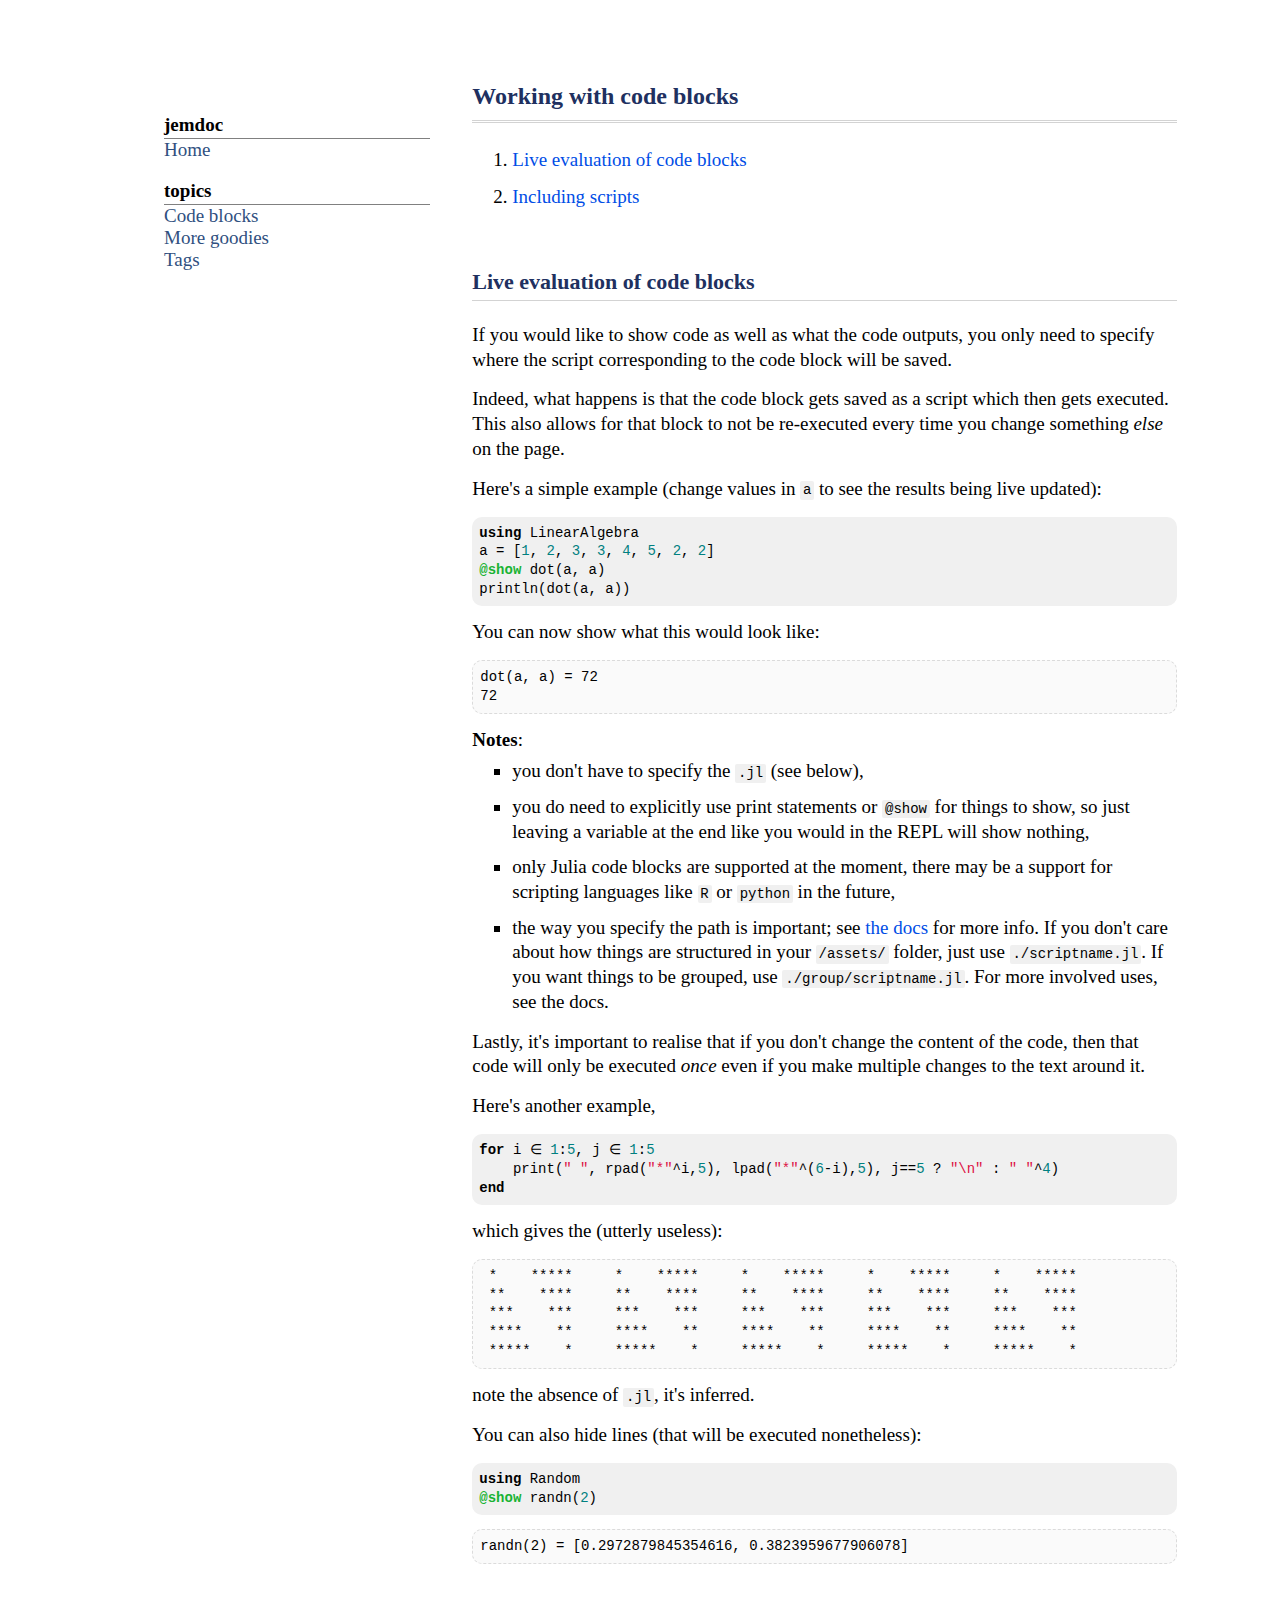
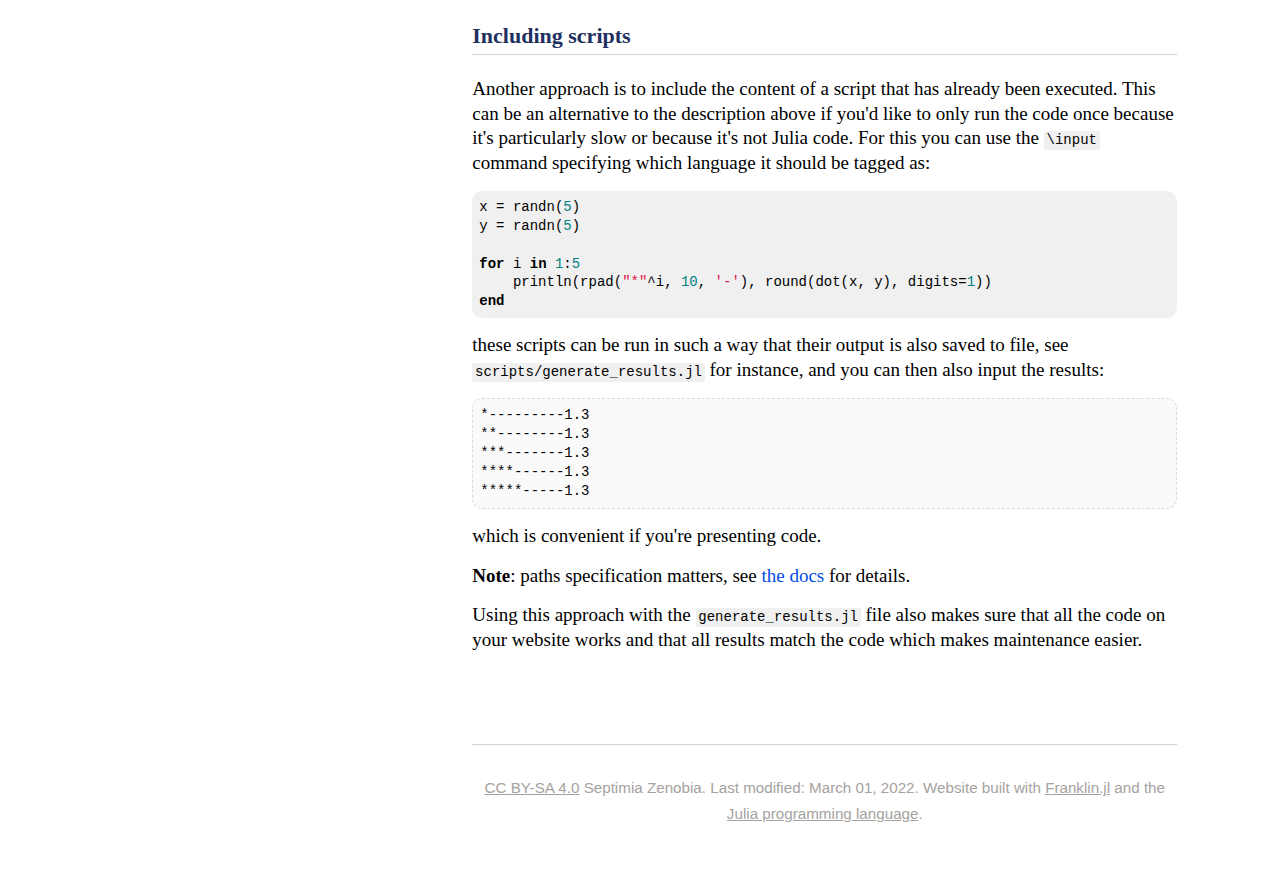
==== menu1/index.html @ 05580e42 "Deploying to gh-pages from  @ aedafe136d18da11592d79af28574426af112bfd 🚀" ====
<!doctype html> <html lang=en > <meta charset=UTF-8 > <meta name=viewport  content="width=device-width, initial-scale=1"> <link rel=stylesheet  href="/libs/highlight/github.min.css"> <link rel=stylesheet  href="/css/franklin.css"> <link rel=stylesheet  href="/css/jemdoc.css"> <link rel=icon  href="/assets/favicon.png"> <title>Code blocks</title> <main class=outside > <div class=box > <aside class=layout-menu > <div class=menu-category >jemdoc</div> <div class="menu-item "><a href="/">Home</a></div> <div class=menu-category >topics</div> <div class="menu-item current"><a href="/menu1/">Code blocks</a></div> <div class="menu-item "><a href="/menu2/">More goodies</a></div> <div class="menu-item "><a href="/menu3/">Tags</a></div> </aside> <div class=layout-content > <div class=franklin-content > <h1 id=working_with_code_blocks ><a href="#working_with_code_blocks" class=header-anchor >Working with code blocks</a></h1> <div class=franklin-toc ><ol><li><a href="#live_evaluation_of_code_blocks">Live evaluation of code blocks</a><li><a href="#including_scripts">Including scripts</a></ol></div> <h2 id=live_evaluation_of_code_blocks ><a href="#live_evaluation_of_code_blocks" class=header-anchor >Live evaluation of code blocks</a></h2> <p>If you would like to show code as well as what the code outputs, you only need to specify where the script corresponding to the code block will be saved.</p> <p>Indeed, what happens is that the code block gets saved as a script which then gets executed. This also allows for that block to not be re-executed every time you change something <em>else</em> on the page.</p> <p>Here&#39;s a simple example &#40;change values in <code>a</code> to see the results being live updated&#41;:</p> <pre><code class=language-julia >using LinearAlgebra
a &#61; &#91;1, 2, 3, 3, 4, 5, 2, 2&#93;
@show dot&#40;a, a&#41;
println&#40;dot&#40;a, a&#41;&#41;</code></pre> <p>You can now show what this would look like:</p> <pre><code class="plaintext code-output">dot(a, a) = 72
72
</code></pre> <p><strong>Notes</strong>:</p> <ul> <li><p>you don&#39;t have to specify the <code>.jl</code> &#40;see below&#41;,</p> <li><p>you do need to explicitly use print statements or <code>@show</code> for things to show, so just leaving a variable at the end like you would in the REPL will show nothing,</p> <li><p>only Julia code blocks are supported at the moment, there may be a support for scripting languages like <code>R</code> or <code>python</code> in the future,</p> <li><p>the way you specify the path is important; see <a href="https://tlienart.github.io/franklindocs/code/index.html#more_on_paths">the docs</a> for more info. If you don&#39;t care about how things are structured in your <code>/assets/</code> folder, just use <code>./scriptname.jl</code>. If you want things to be grouped, use <code>./group/scriptname.jl</code>. For more involved uses, see the docs.</p> </ul> <p>Lastly, it&#39;s important to realise that if you don&#39;t change the content of the code, then that code will only be executed <em>once</em> even if you make multiple changes to the text around it.</p> <p>Here&#39;s another example,</p> <pre><code class=language-julia >for i ∈ 1:5, j ∈ 1:5
    print&#40;&quot; &quot;, rpad&#40;&quot;*&quot;^i,5&#41;, lpad&#40;&quot;*&quot;^&#40;6-i&#41;,5&#41;, j&#61;&#61;5 ? &quot;\n&quot; : &quot; &quot;^4&#41;
end</code></pre> <p>which gives the &#40;utterly useless&#41;:</p> <pre><code class="plaintext code-output"> *    *****     *    *****     *    *****     *    *****     *    *****
 **    ****     **    ****     **    ****     **    ****     **    ****
 ***    ***     ***    ***     ***    ***     ***    ***     ***    ***
 ****    **     ****    **     ****    **     ****    **     ****    **
 *****    *     *****    *     *****    *     *****    *     *****    *
</code></pre> <p>note the absence of <code>.jl</code>, it&#39;s inferred.</p> <p>You can also hide lines &#40;that will be executed nonetheless&#41;:</p> <pre><code class=language-julia >using Random
@show randn&#40;2&#41;</code></pre> <pre><code class="plaintext code-output">randn(2) = [0.2972879845354616, 0.3823959677906078]
</code></pre> <h2 id=including_scripts ><a href="#including_scripts" class=header-anchor >Including scripts</a></h2> <p>Another approach is to include the content of a script that has already been executed. This can be an alternative to the description above if you&#39;d like to only run the code once because it&#39;s particularly slow or because it&#39;s not Julia code. For this you can use the <code>\input</code> command specifying which language it should be tagged as:</p> <p><pre><code class=language-julia >x &#61; randn&#40;5&#41;
y &#61; randn&#40;5&#41;

for i in 1:5
    println&#40;rpad&#40;&quot;*&quot;^i, 10, &#39;-&#39;&#41;, round&#40;dot&#40;x, y&#41;, digits&#61;1&#41;&#41;
end</code></pre> </p> <p>these scripts can be run in such a way that their output is also saved to file, see <code>scripts/generate_results.jl</code> for instance, and you can then also input the results:</p> <p><pre><code class="plaintext code-output">*---------1.3
**--------1.3
***-------1.3
****------1.3
*****-----1.3
</code></pre> </p> <p>which is convenient if you&#39;re presenting code.</p> <p><strong>Note</strong>: paths specification matters, see <a href="https://tlienart.github.io/franklindocs/code/index.html#more_on_paths">the docs</a> for details.</p> <p>Using this approach with the <code>generate_results.jl</code> file also makes sure that all the code on your website works and that all results match the code which makes maintenance easier.</p> <div class=page-foot > <a href="http://creativecommons.org/licenses/by-sa/4.0/">CC BY-SA 4.0</a> Septimia Zenobia. Last modified: March 01, 2022. Website built with <a href="https://github.com/tlienart/Franklin.jl">Franklin.jl</a> and the <a href="https://julialang.org">Julia programming language</a>. </div> </div> </div> <script src="/libs/highlight/highlight.pack.js"></script> <script>hljs.initHighlightingOnLoad();hljs.configure({tabReplace: ' '});</script> </div> </main>
---- libs/highlight/github.min.css ----
.hljs { display: block; font-size: 14px; line-height: 1.45em; overflow-x: auto; padding: 0.5em; color: var(--text-color); background: var(--block-background); }

.hljs-comment,
.hljs-quote { color: #998; font-style: italic; }

.hljs-keyword,
.hljs-selector-tag,
.hljs-subst { color: var(--text-color); font-weight: 700; }

.hljs-literal,
.hljs-number,
.hljs-tag .hljs-attr,
.hljs-template-variable,
.hljs-variable { color: teal; }

.hljs-doctag,
.hljs-string { color: #d14; }

.hljs-section,
.hljs-selector-id,
.hljs-title { color: #900; font-weight: 700; }
.hljs-subst { font-weight: 400; }

.hljs-class .hljs-title,
.hljs-type { color: #458; font-weight: 700; }

.hljs-attribute,
.hljs-name,
.hljs-tag { color: navy; font-weight: 400; }

.hljs-link,
.hljs-regexp { color: #009926; }

.hljs-bullet,
.hljs-symbol { color: #990073; }

.hljs-built_in,
.hljs-builtin-name { color: #0086b3; }
.hljs-meta { color: var(--text-color); font-weight: 700; }
.hljs-deletion { background: #fdd; }
.hljs-addition { background: #dfd; }
.hljs-emphasis { font-style: italic; }
.hljs-strong { font-weight: 700; }
---- css/franklin.css ----
@charset "utf-8"; :root{--block-background:hsl(0,0%,94%);--output-background:hsl(0,0%,98%);--small:14px;--normal:19px;--text-color:hsv(0,0%,20%)}html{font-family:Helvetica,Arial,sans-serif;font-size:var(--normal);color:var(--text-color)}.franklin-content .row{display:block}.franklin-content .left{float:left;margin-right:15px}.franklin-content .right{float:right}.franklin-content .container img{width:auto;padding-left:0;border-radius:10px}.franklin-content .footnote{position:relative;top:-0.5em;font-size:70%}.franklin-content .page-foot a{text-decoration:none;color:#a6a2a0;text-decoration:underline}.page-foot{font-size:80%;font-family:Arial,serif;color:#a6a2a0;text-align:center;margin-top:6em;border-top:1px solid lightgrey;padding-top:2em;margin-bottom:4em}.franklin-toc li{margin:.6rem 0}.franklin-content{position:relative;padding-left:12.5%;padding-right:12.5%;line-height:1.35em}@media (min-width:940px){.franklin-content{width:705px;margin-left:auto;margin-right:auto}}@media (max-width:480px){.franklin-content{padding-left:6%;padding-right:6%}}.franklin-content h1{font-size:24px}.franklin-content h2{font-size:22px}.franklin-content h3{font-size:20px}.franklin-content h1,h2,h3,h4,h5,h6{text-align:left}.franklin-content h1{padding-bottom:.5em;border-bottom:3px double lightgrey;margin-top:1.5em;margin-bottom:1em}.franklin-content h2{padding-bottom:.3em;border-bottom:1px solid lightgrey;margin-top:2em;margin-bottom:1em}.franklin-content h1 a{color:inherit}.franklin-content h1 a:hover{text-decoration:none}.franklin-content h2 a{color:inherit}.franklin-content h2 a:hover{text-decoration:none}.franklin-content h3 a{color:inherit}.franklin-content h3 a:hover{text-decoration:none}.franklin-content h4 a{color:inherit}.franklin-content h4 a:hover{text-decoration:none}.franklin-content h5 a{color:inherit}.franklin-content h5 a:hover{text-decoration:none}.franklin-content h6 a{color:inherit}.franklin-content h6 a:hover{text-decoration:none}.franklin-content table{margin-left:auto;margin-right:auto;border-collapse:collapse;text-align:center}.franklin-toc ol ol{list-style-type:lower-alpha}.franklin-content th,td{font-size:var(--small);padding:10px;border:1px solid black}.franklin-content blockquote{background:var(--block-background);border-left:7px solid #a8a8a8;margin:1.5em 10px;padding:.5em 10px;font-style:italic}.franklin-content blockquote p{display:inline}.franklin-content li p{margin:10px 0}.franklin-content a{color:#004de6;text-decoration:none}.franklin-content a:hover{text-decoration:underline}.franklin-content .eqref a{color:green}.franklin-content .bibref a{color:green}.franklin-content sup{font-size:70%;vertical-align:super;line-height:0}.franklin-content table.fndef{margin:0;margin-bottom:10px}.franklin-content .fndef tr,td{padding:0;border:0;text-align:left}.franklin-content .fndef tr{border-left:2px solid lightgray}.franklin-content .fndef td.fndef-backref{vertical-align:top;font-size:70%;padding-left:5px}.franklin-content .fndef td.fndef-content{font-size:80%;padding-left:10px;width:100%}.franklin-content img{width:70%;text-align:center;padding-left:10%}.franklin-content .img-small img{width:50%;text-align:center;padding-left:20%}body{counter-reset:eqnum}.katex{font-size:1em !important}.katex-display .katex{display:inline-block;white-space:normal}.katex-display::after{counter-increment:eqnum;content:"(" counter(eqnum) ")";position:relative;float:right;padding-right:5px}.nonumber .katex-display::after{counter-increment:nothing;content:""}code{background-color:var(--block-background);padding:.1em .2em;border-radius:2px;font-size:var(--small)}.hljs{font-size:var(--small);line-height:1.35em;border-radius:10px}.hljs-meta,.hljs-metas,.hljs-metap{font-weight:bold}.hljs-meta{color:#19b333}.hljs-metas{color:red}.hljs-metap{color:#3383e7}.code-output{background:var(--output-background);border:1px dashed #dbdbdb}.franklin-content .colbox-blue{background-color:#eef3f5;padding-top:5px;padding-right:10px;padding-left:10px;padding-bottom:5px;margin-left:5px;margin-top:5px;margin-bottom:5px;border-radius:0 10px 10px 0;border-left:5px solid #4c9cf1}
---- css/jemdoc.css ----
@charset "utf-8"; @media (max-width:750px){.box{display:block}.layout-menu{margin:0;margin-top:2rem;padding-left:2em;padding-right:2em}.franklin-content h1{margin-top:0}}@media (min-width:750px){.box{display:flex;justify-content:center;margin:auto}.layout-menu{margin-top:5rem;margin-left:1rem}}body{background:white;font-family:Georgia,serif;padding-bottom:8px;margin:0}.layout-menu{flex:0 0 14rem}#layout-menu{background:#f6f6f6;border:1px solid #ddd;padding-top:.5em;padding-left:15px;padding-right:25px;font-size:1em;width:auto;white-space:nowrap;text-align:left;vertical-align:top}#layout-menu td{background:#f4f4f4;vertical-align:top}#layout-content{padding-top:0;padding-left:1em;padding-right:1em;border:0;background:white;text-align:left;vertical-align:top}#layout-menu a{line-height:1.5em;margin-left:.5em}tt{background:#ffd}pre,tt{font-size:14px;font-family:monaco,monospace}a,a>tt{color:#224b8d;text-decoration:none}a:hover{border-bottom:1px gray dotted}#layout-menu a.current:link,#layout-menu a.current:visited{color:#022b6d;border-bottom:1px gray solid}#layout-menu a:link,#layout-menu a:visited,#layout-menu a:hover{color:#527bbd;text-decoration:none}#layout-menu a:hover{text-decoration:none}#layout-menu .current>a{border-bottom:1px gray solid}div.menu-category{border-bottom:1px solid gray;margin-top:.8em;padding-top:.2em;padding-bottom:.1em;font-weight:bold}div.menu-item{padding-left:16px;text-indent:-16px}div#toptitle{padding-bottom:.2em;margin-bottom:1.5em;border-bottom:3px double gray}div#toptitle + h2,div#toptitle + h3{margin-top:-0.7em}div#subtitle{margin-top:0;margin-bottom:0;padding-top:0;padding-bottom:.1em}em{font-style:italic}strong{font-weight:bold}h1,h2,h3{color:#527bbd;margin-top:.7em;margin-bottom:.3em;padding-bottom:.2em;line-height:1;padding-top:.5em;border-bottom:1px solid #aaa}h1{font-size:165%;padding-top:2em}h2{padding-top:.8em;font-size:125%}h2 + h3{padding-top:.2em}h3{font-size:110%;border-bottom:none}p{margin-top:0;margin-bottom:.8em;padding:0;line-height:1.3}div#footer{font-size:small;border-top:1px solid #c0c0c0;padding-top:.1em;margin-top:4em;color:#c0c0c0}div#footer a{color:#80a0b0}div#footer-text{float:left;padding-bottom:8px}ul,ol,dl{margin-top:.2em;padding-top:0;margin-bottom:.8em}dt{margin-top:.5em;margin-bottom:0}dl{margin-left:20px}dd{color:#222}dd>*:first-child{margin-top:0}ul{list-style-position:outside;list-style-type:square}p + ul,p + ol{margin-top:-0.5em}li ul,li ol{margin-top:-0.3em}ol{list-style-position:outside;list-style-type:decimal}li p,dd p{margin-bottom:.3em}ol ol{list-style-type:lower-alpha}ol ol ol{list-style-type:lower-roman}p + div.codeblock{margin-top:-0.6em}div.codeblock,div.infoblock{margin-right:0;margin-top:1.2em;margin-bottom:1.3em}div.blocktitle{font-weight:bold;color:#cd7b62;margin-top:1.2em;margin-bottom:.1em}div.blockcontent{border:1px solid silver;padding:.3em .5em}div.infoblock>div.blockcontent{background:#ffe}div.blockcontent p + ul,div.blockcontent p + ol{margin-top:.4em}div.infoblock p{margin-bottom:0}div.infoblock li p,div.infoblock dd p{margin-bottom:.5em}div.infoblock p + p{margin-top:.8em}div.codeblock>div.blockcontent{background:#f6f6f6}span.pycommand{color:#000070}span.statement{color:#080}span.builtin{color:#008}span.special{color:#900}span.operator{color:#800}span.error{color:#a00}span.comment,span.comment>*,span.string,span.string>*{color:#606060}@media print{#layout-menu{display:none}}#fwtitle{margin:2px}#fwtitle #toptitle{padding-left:.5em;margin-bottom:.5em}#layout-content h1:first-child,#layout-content h2:first-child,#layout-content h3:first-child{margin-top:-0.7em}div#toptitle h1,#layout-content div#toptitle h1{margin-bottom:0;padding-bottom:.1em;padding-top:0;margin-top:.5em;border-bottom:none}img.eq{padding:0;padding-left:.1em;padding-right:.1em;margin:0}img.eqwl{padding-left:2em;padding-top:.6em;padding-bottom:.2em;margin:0}table{margin-left:auto;margin-right:auto;font-size:14px;border:2px solid black;border-collapse:collapse}th,td,tr{padding:10px;padding-left:.5em;padding-right:.5em;text-align:center;border:1px solid gray}table + table{margin-top:1em}tr.heading{font-weight:bold;border-bottom:2px solid black}img{border:none}table.imgtable,table.imgtable td{border:0;text-align:left}a,a>tt{color:#305080}a:hover{border-bottom:1px #305080 dotted}div#toptitle{margin-bottom:1.3em;border-bottom:1px solid #c0c0c0}h1,h2,h3,#layout-menu a.current:link,#layout-menu a.current:visited{color:#203060}h1,h2,h3{border-bottom:1px solid #c0c0c0}div#footer-text{padding-bottom:0}div.blocktitle{color:#203070}div.blockcontent{border:1px solid #c0c0c0}div#footer-text{padding-bottom:8px}.franklin-content{padding-left:6%}table{margin-bottom:1em}
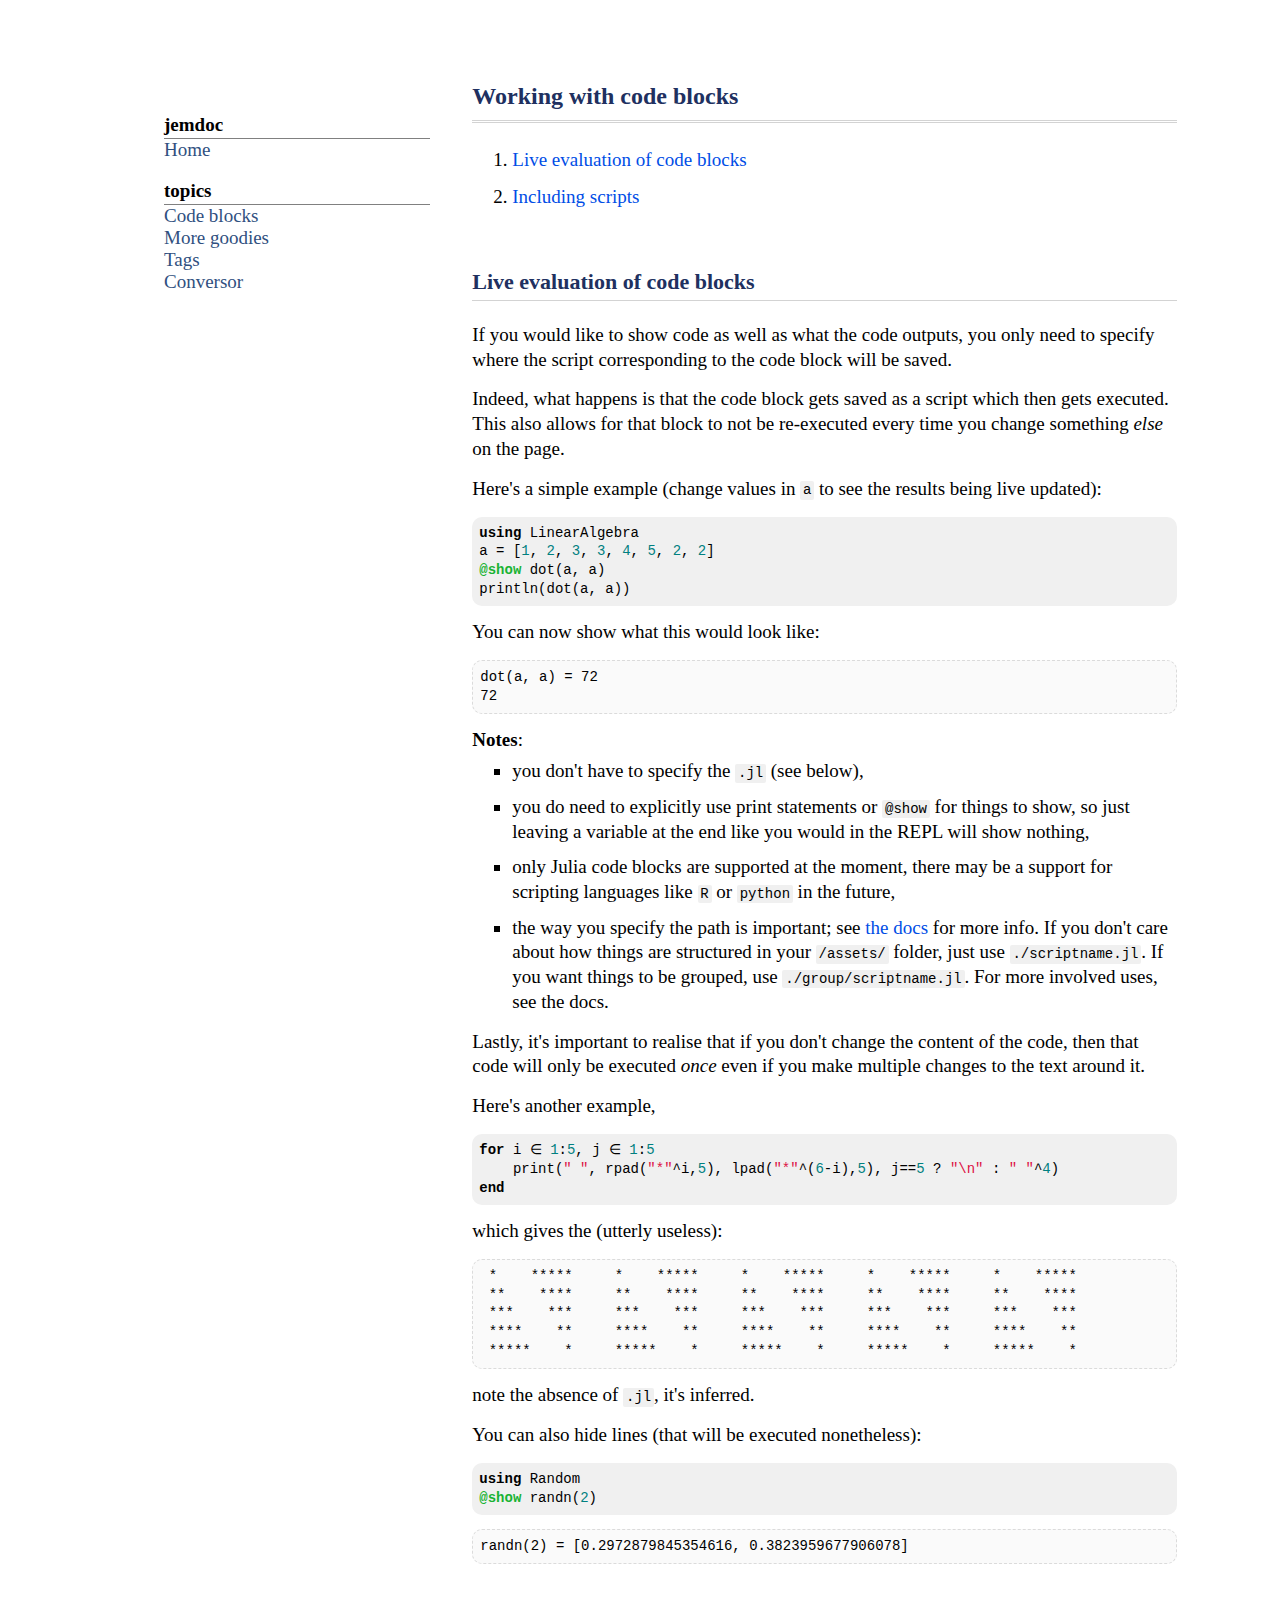
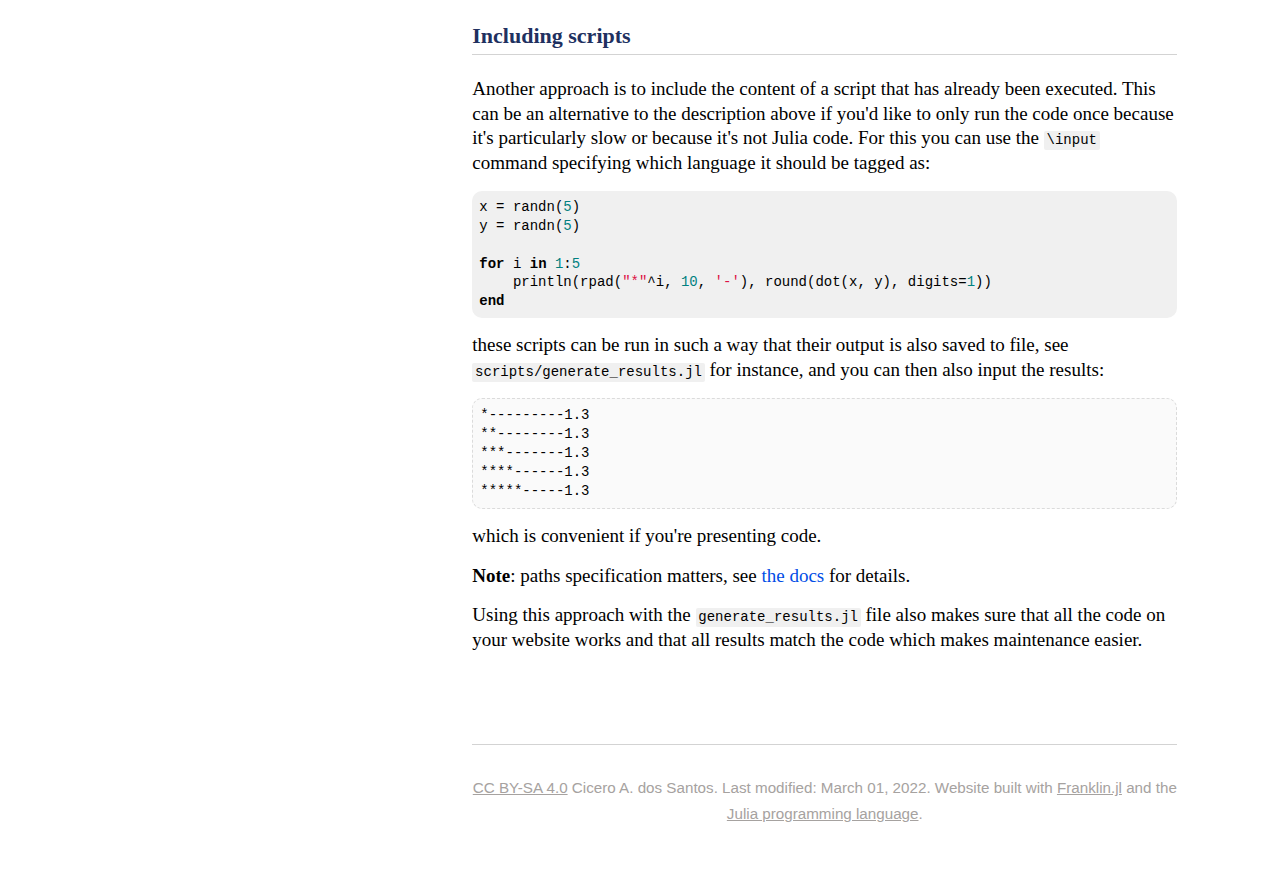
==== commit a58fbdf8: "Deploying to gh-pages from  @ 3619823529d432af09363913dc132cc8d5a5a16c 🚀" ====
--- a/menu1/index.html
+++ b/menu1/index.html
@@ -1,4 +1,4 @@
-<!doctype html> <html lang=en > <meta charset=UTF-8 > <meta name=viewport  content="width=device-width, initial-scale=1"> <link rel=stylesheet  href="/libs/highlight/github.min.css"> <link rel=stylesheet  href="/css/franklin.css"> <link rel=stylesheet  href="/css/jemdoc.css"> <link rel=icon  href="/assets/favicon.png"> <title>Code blocks</title> <main class=outside > <div class=box > <aside class=layout-menu > <div class=menu-category >jemdoc</div> <div class="menu-item "><a href="/">Home</a></div> <div class=menu-category >topics</div> <div class="menu-item current"><a href="/menu1/">Code blocks</a></div> <div class="menu-item "><a href="/menu2/">More goodies</a></div> <div class="menu-item "><a href="/menu3/">Tags</a></div> </aside> <div class=layout-content > <div class=franklin-content > <h1 id=working_with_code_blocks ><a href="#working_with_code_blocks" class=header-anchor >Working with code blocks</a></h1> <div class=franklin-toc ><ol><li><a href="#live_evaluation_of_code_blocks">Live evaluation of code blocks</a><li><a href="#including_scripts">Including scripts</a></ol></div> <h2 id=live_evaluation_of_code_blocks ><a href="#live_evaluation_of_code_blocks" class=header-anchor >Live evaluation of code blocks</a></h2> <p>If you would like to show code as well as what the code outputs, you only need to specify where the script corresponding to the code block will be saved.</p> <p>Indeed, what happens is that the code block gets saved as a script which then gets executed. This also allows for that block to not be re-executed every time you change something <em>else</em> on the page.</p> <p>Here&#39;s a simple example &#40;change values in <code>a</code> to see the results being live updated&#41;:</p> <pre><code class=language-julia >using LinearAlgebra
+<!doctype html> <html lang=en > <meta charset=UTF-8 > <meta name=viewport  content="width=device-width, initial-scale=1"> <link rel=stylesheet  href="/libs/highlight/github.min.css"> <link rel=stylesheet  href="/css/franklin.css"> <link rel=stylesheet  href="/css/jemdoc.css"> <link rel=icon  href="/assets/favicon.png"> <title>Code blocks</title> <main class=outside > <div class=box > <aside class=layout-menu > <div class=menu-category >jemdoc</div> <div class="menu-item "><a href="/">Home</a></div> <div class=menu-category >topics</div> <div class="menu-item current"><a href="/menu1/">Code blocks</a></div> <div class="menu-item "><a href="/menu2/">More goodies</a></div> <div class="menu-item "><a href="/menu3/">Tags</a></div> <div class="menu-item "><a href="/notebook/">Conversor</a></div> </aside> <div class=layout-content > <div class=franklin-content > <h1 id=working_with_code_blocks ><a href="#working_with_code_blocks" class=header-anchor >Working with code blocks</a></h1> <div class=franklin-toc ><ol><li><a href="#live_evaluation_of_code_blocks">Live evaluation of code blocks</a><li><a href="#including_scripts">Including scripts</a></ol></div> <h2 id=live_evaluation_of_code_blocks ><a href="#live_evaluation_of_code_blocks" class=header-anchor >Live evaluation of code blocks</a></h2> <p>If you would like to show code as well as what the code outputs, you only need to specify where the script corresponding to the code block will be saved.</p> <p>Indeed, what happens is that the code block gets saved as a script which then gets executed. This also allows for that block to not be re-executed every time you change something <em>else</em> on the page.</p> <p>Here&#39;s a simple example &#40;change values in <code>a</code> to see the results being live updated&#41;:</p> <pre><code class=language-julia >using LinearAlgebra
 a &#61; &#91;1, 2, 3, 3, 4, 5, 2, 2&#93;
 @show dot&#40;a, a&#41;
 println&#40;dot&#40;a, a&#41;&#41;</code></pre> <p>You can now show what this would look like:</p> <pre><code class="plaintext code-output">dot(a, a) = 72
@@ -22,4 +22,4 @@
 ***-------1.3
 ****------1.3
 *****-----1.3
-</code></pre> </p> <p>which is convenient if you&#39;re presenting code.</p> <p><strong>Note</strong>: paths specification matters, see <a href="https://tlienart.github.io/franklindocs/code/index.html#more_on_paths">the docs</a> for details.</p> <p>Using this approach with the <code>generate_results.jl</code> file also makes sure that all the code on your website works and that all results match the code which makes maintenance easier.</p> <div class=page-foot > <a href="http://creativecommons.org/licenses/by-sa/4.0/">CC BY-SA 4.0</a> Septimia Zenobia. Last modified: March 01, 2022. Website built with <a href="https://github.com/tlienart/Franklin.jl">Franklin.jl</a> and the <a href="https://julialang.org">Julia programming language</a>. </div> </div> </div> <script src="/libs/highlight/highlight.pack.js"></script> <script>hljs.initHighlightingOnLoad();hljs.configure({tabReplace: ' '});</script> </div> </main>+</code></pre> </p> <p>which is convenient if you&#39;re presenting code.</p> <p><strong>Note</strong>: paths specification matters, see <a href="https://tlienart.github.io/franklindocs/code/index.html#more_on_paths">the docs</a> for details.</p> <p>Using this approach with the <code>generate_results.jl</code> file also makes sure that all the code on your website works and that all results match the code which makes maintenance easier.</p> <div class=page-foot > <a href="http://creativecommons.org/licenses/by-sa/4.0/">CC BY-SA 4.0</a> Cicero A. dos Santos. Last modified: March 01, 2022. Website built with <a href="https://github.com/tlienart/Franklin.jl">Franklin.jl</a> and the <a href="https://julialang.org">Julia programming language</a>. </div> </div> </div> <script src="/libs/highlight/highlight.pack.js"></script> <script>hljs.initHighlightingOnLoad();hljs.configure({tabReplace: ' '});</script> </div> </main>--- a/css/franklin.css
+++ b/css/franklin.css
@@ -1 +1 @@
-@charset "utf-8"; :root{--block-background:hsl(0,0%,94%);--output-background:hsl(0,0%,98%);--small:14px;--normal:19px;--text-color:hsv(0,0%,20%)}html{font-family:Helvetica,Arial,sans-serif;font-size:var(--normal);color:var(--text-color)}.franklin-content .row{display:block}.franklin-content .left{float:left;margin-right:15px}.franklin-content .right{float:right}.franklin-content .container img{width:auto;padding-left:0;border-radius:10px}.franklin-content .footnote{position:relative;top:-0.5em;font-size:70%}.franklin-content .page-foot a{text-decoration:none;color:#a6a2a0;text-decoration:underline}.page-foot{font-size:80%;font-family:Arial,serif;color:#a6a2a0;text-align:center;margin-top:6em;border-top:1px solid lightgrey;padding-top:2em;margin-bottom:4em}.franklin-toc li{margin:.6rem 0}.franklin-content{position:relative;padding-left:12.5%;padding-right:12.5%;line-height:1.35em}@media (min-width:940px){.franklin-content{width:705px;margin-left:auto;margin-right:auto}}@media (max-width:480px){.franklin-content{padding-left:6%;padding-right:6%}}.franklin-content h1{font-size:24px}.franklin-content h2{font-size:22px}.franklin-content h3{font-size:20px}.franklin-content h1,h2,h3,h4,h5,h6{text-align:left}.franklin-content h1{padding-bottom:.5em;border-bottom:3px double lightgrey;margin-top:1.5em;margin-bottom:1em}.franklin-content h2{padding-bottom:.3em;border-bottom:1px solid lightgrey;margin-top:2em;margin-bottom:1em}.franklin-content h1 a{color:inherit}.franklin-content h1 a:hover{text-decoration:none}.franklin-content h2 a{color:inherit}.franklin-content h2 a:hover{text-decoration:none}.franklin-content h3 a{color:inherit}.franklin-content h3 a:hover{text-decoration:none}.franklin-content h4 a{color:inherit}.franklin-content h4 a:hover{text-decoration:none}.franklin-content h5 a{color:inherit}.franklin-content h5 a:hover{text-decoration:none}.franklin-content h6 a{color:inherit}.franklin-content h6 a:hover{text-decoration:none}.franklin-content table{margin-left:auto;margin-right:auto;border-collapse:collapse;text-align:center}.franklin-toc ol ol{list-style-type:lower-alpha}.franklin-content th,td{font-size:var(--small);padding:10px;border:1px solid black}.franklin-content blockquote{background:var(--block-background);border-left:7px solid #a8a8a8;margin:1.5em 10px;padding:.5em 10px;font-style:italic}.franklin-content blockquote p{display:inline}.franklin-content li p{margin:10px 0}.franklin-content a{color:#004de6;text-decoration:none}.franklin-content a:hover{text-decoration:underline}.franklin-content .eqref a{color:green}.franklin-content .bibref a{color:green}.franklin-content sup{font-size:70%;vertical-align:super;line-height:0}.franklin-content table.fndef{margin:0;margin-bottom:10px}.franklin-content .fndef tr,td{padding:0;border:0;text-align:left}.franklin-content .fndef tr{border-left:2px solid lightgray}.franklin-content .fndef td.fndef-backref{vertical-align:top;font-size:70%;padding-left:5px}.franklin-content .fndef td.fndef-content{font-size:80%;padding-left:10px;width:100%}.franklin-content img{width:70%;text-align:center;padding-left:10%}.franklin-content .img-small img{width:50%;text-align:center;padding-left:20%}body{counter-reset:eqnum}.katex{font-size:1em !important}.katex-display .katex{display:inline-block;white-space:normal}.katex-display::after{counter-increment:eqnum;content:"(" counter(eqnum) ")";position:relative;float:right;padding-right:5px}.nonumber .katex-display::after{counter-increment:nothing;content:""}code{background-color:var(--block-background);padding:.1em .2em;border-radius:2px;font-size:var(--small)}.hljs{font-size:var(--small);line-height:1.35em;border-radius:10px}.hljs-meta,.hljs-metas,.hljs-metap{font-weight:bold}.hljs-meta{color:#19b333}.hljs-metas{color:red}.hljs-metap{color:#3383e7}.code-output{background:var(--output-background);border:1px dashed #dbdbdb}.franklin-content .colbox-blue{background-color:#eef3f5;padding-top:5px;padding-right:10px;padding-left:10px;padding-bottom:5px;margin-left:5px;margin-top:5px;margin-bottom:5px;border-radius:0 10px 10px 0;border-left:5px solid #4c9cf1}+@charset "utf-8"; :root{--block-background:hsl(0,0%,94%);--output-background:hsl(0,0%,98%);--small:14px;--normal:19px;--text-color:hsv(0,0%,20%)}html{font-family:Helvetica,Arial,sans-serif;font-size:var(--normal);color:var(--text-color)}.franklin-content .row{display:block}.franklin-content .left{float:left;margin-right:15px}.franklin-content .right{float:right}.franklin-content .container img{width:auto;padding-left:0;border-radius:10px}.franklin-content .footnote{position:absolute;top:-0.5em;font-size:70%}.franklin-content .page-foot a{text-decoration:none;color:#a6a2a0;text-decoration:underline}.page-foot{font-size:80%;font-family:Arial,serif;color:#a6a2a0;text-align:center;margin-top:6em;border-top:1px solid lightgrey;padding-top:2em;margin-bottom:4em}.franklin-toc li{margin:.6rem 0}.franklin-content{position:relative;padding-left:12.5%;padding-right:12.5%;line-height:1.35em}@media (min-width:940px){.franklin-content{width:705px;margin-left:auto;margin-right:auto}}@media (max-width:480px){.franklin-content{padding-left:6%;padding-right:6%}}.franklin-content h1{font-size:24px}.franklin-content h2{font-size:22px}.franklin-content h3{font-size:20px}.franklin-content h1,h2,h3,h4,h5,h6{text-align:left}.franklin-content h1{padding-bottom:.5em;border-bottom:3px double lightgrey;margin-top:1.5em;margin-bottom:1em}.franklin-content h2{padding-bottom:.3em;border-bottom:1px solid lightgrey;margin-top:2em;margin-bottom:1em}.franklin-content h1 a{color:inherit}.franklin-content h1 a:hover{text-decoration:none}.franklin-content h2 a{color:inherit}.franklin-content h2 a:hover{text-decoration:none}.franklin-content h3 a{color:inherit}.franklin-content h3 a:hover{text-decoration:none}.franklin-content h4 a{color:inherit}.franklin-content h4 a:hover{text-decoration:none}.franklin-content h5 a{color:inherit}.franklin-content h5 a:hover{text-decoration:none}.franklin-content h6 a{color:inherit}.franklin-content h6 a:hover{text-decoration:none}.franklin-content table{margin-left:auto;margin-right:auto;border-collapse:collapse;text-align:center}.franklin-toc ol ol{list-style-type:lower-alpha}.franklin-content th,td{font-size:var(--small);padding:10px;border:1px solid black}.franklin-content blockquote{background:var(--block-background);border-left:7px solid #a8a8a8;margin:1.5em 10px;padding:.5em 10px;font-style:italic}.franklin-content blockquote p{display:inline}.franklin-content li p{margin:10px 0}.franklin-content a{color:#004de6;text-decoration:none}.franklin-content a:hover{text-decoration:underline}.franklin-content .eqref a{color:green}.franklin-content .bibref a{color:green}.franklin-content sup{font-size:70%;vertical-align:super;line-height:0}.franklin-content table.fndef{margin:0;margin-bottom:10px}.franklin-content .fndef tr,td{padding:0;border:0;text-align:left}.franklin-content .fndef tr{border-left:2px solid lightgray}.franklin-content .fndef td.fndef-backref{vertical-align:top;font-size:70%;padding-left:5px}.franklin-content .fndef td.fndef-content{font-size:80%;padding-left:10px;width:100%}.franklin-content img{width:70%;text-align:center;padding-left:10%}.franklin-content .img-small img{width:50%;text-align:center;padding-left:20%}body{counter-reset:eqnum}.katex{font-size:1em !important}.katex-display .katex{display:inline-block;white-space:normal}.katex-display::after{counter-increment:eqnum;content:"(" counter(eqnum) ")";position:relative;float:right;padding-right:5px}.nonumber .katex-display::after{counter-increment:nothing;content:""}code{background-color:var(--block-background);padding:.1em .2em;border-radius:2px;font-size:var(--small)}.hljs{font-size:var(--small);line-height:1.35em;border-radius:10px}.hljs-meta,.hljs-metas,.hljs-metap{font-weight:bold}.hljs-meta{color:#19b333}.hljs-metas{color:red}.hljs-metap{color:#3383e7}.code-output{background:var(--output-background);border:1px dashed #dbdbdb}.franklin-content .colbox-blue{background-color:#eef3f5;padding-top:5px;padding-right:10px;padding-left:10px;padding-bottom:5px;margin-left:5px;margin-top:5px;margin-bottom:5px;border-radius:0 10px 10px 0;border-left:5px solid #4c9cf1}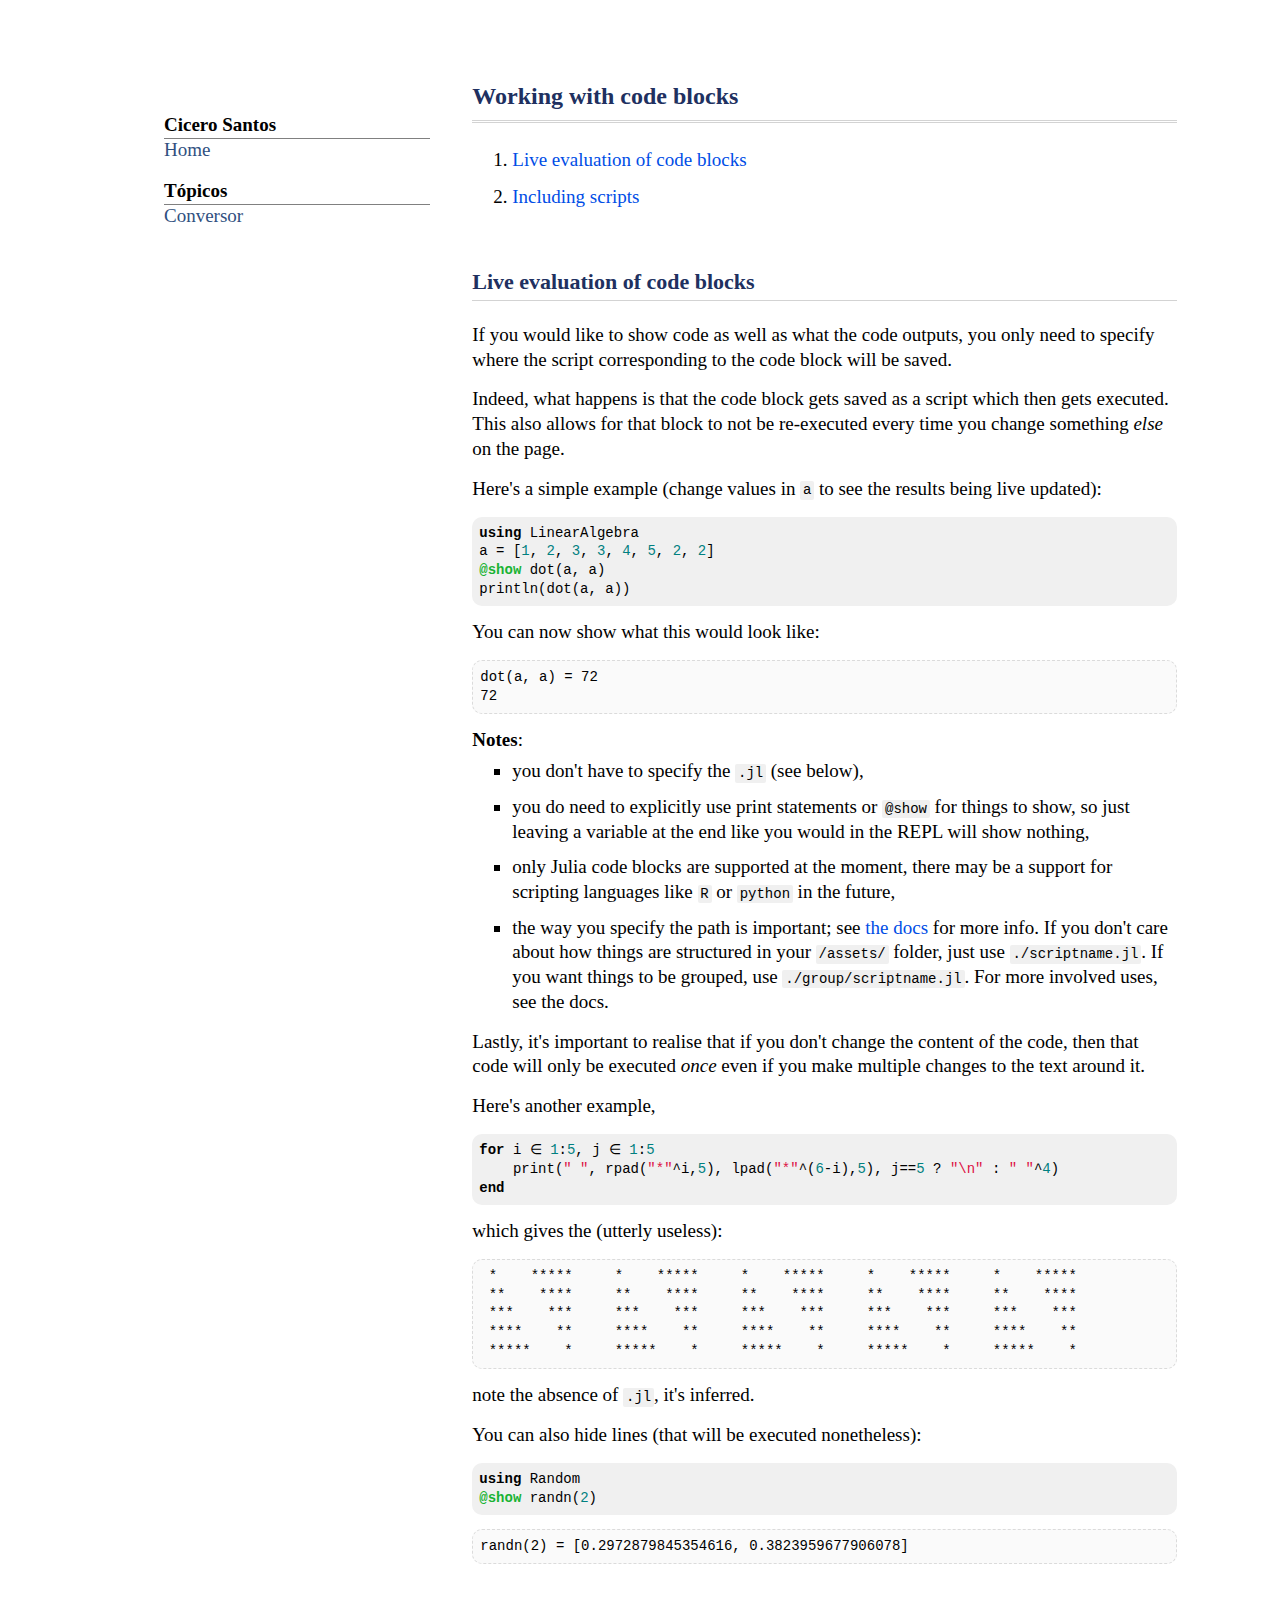
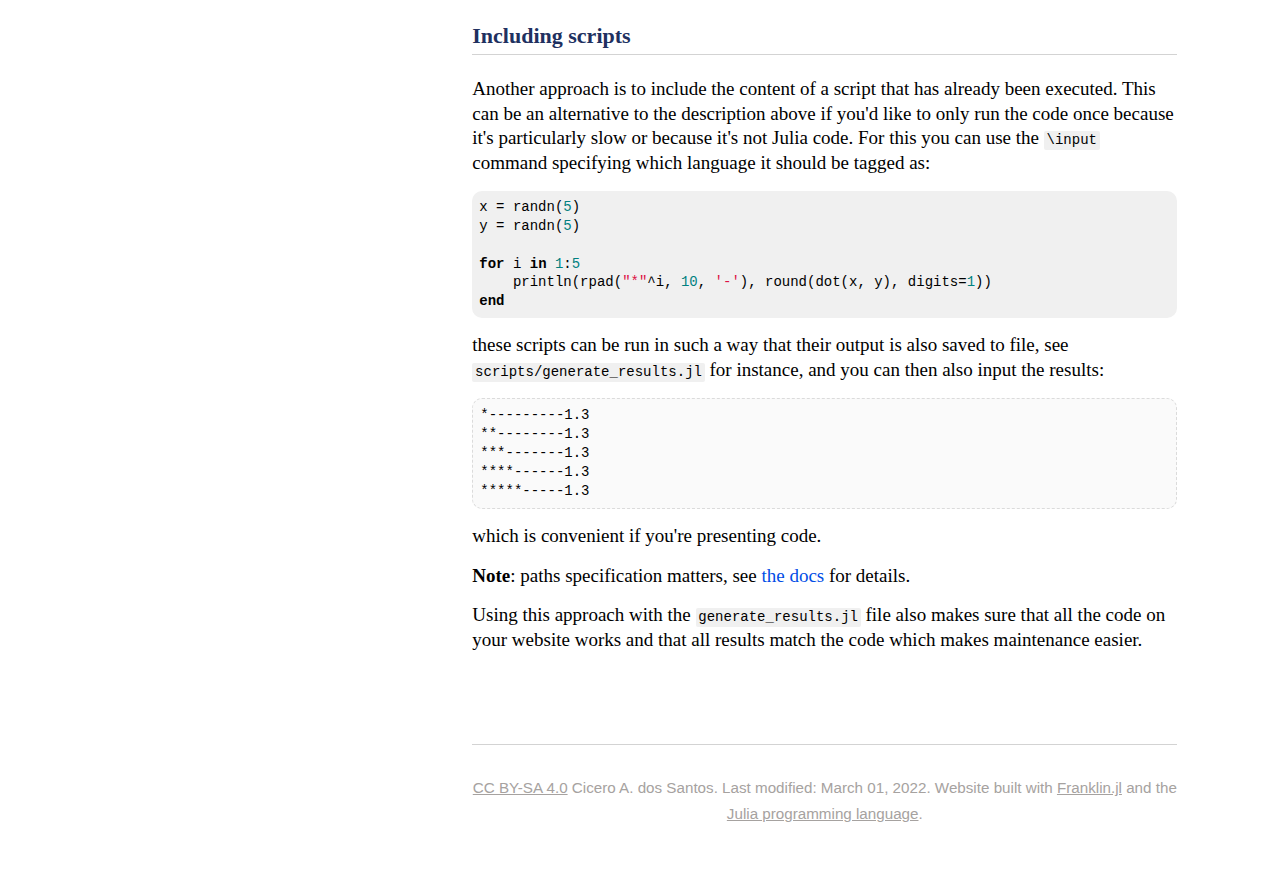
==== commit ea7957ee: "Deploying to gh-pages from  @ 5936c161c13588f4dd0de76f1566d3c64fdb5e82 🚀" ====
--- a/menu1/index.html
+++ b/menu1/index.html
@@ -1,4 +1,4 @@
-<!doctype html> <html lang=en > <meta charset=UTF-8 > <meta name=viewport  content="width=device-width, initial-scale=1"> <link rel=stylesheet  href="/libs/highlight/github.min.css"> <link rel=stylesheet  href="/css/franklin.css"> <link rel=stylesheet  href="/css/jemdoc.css"> <link rel=icon  href="/assets/favicon.png"> <title>Code blocks</title> <main class=outside > <div class=box > <aside class=layout-menu > <div class=menu-category >jemdoc</div> <div class="menu-item "><a href="/">Home</a></div> <div class=menu-category >topics</div> <div class="menu-item current"><a href="/menu1/">Code blocks</a></div> <div class="menu-item "><a href="/menu2/">More goodies</a></div> <div class="menu-item "><a href="/menu3/">Tags</a></div> <div class="menu-item "><a href="/notebook/">Conversor</a></div> </aside> <div class=layout-content > <div class=franklin-content > <h1 id=working_with_code_blocks ><a href="#working_with_code_blocks" class=header-anchor >Working with code blocks</a></h1> <div class=franklin-toc ><ol><li><a href="#live_evaluation_of_code_blocks">Live evaluation of code blocks</a><li><a href="#including_scripts">Including scripts</a></ol></div> <h2 id=live_evaluation_of_code_blocks ><a href="#live_evaluation_of_code_blocks" class=header-anchor >Live evaluation of code blocks</a></h2> <p>If you would like to show code as well as what the code outputs, you only need to specify where the script corresponding to the code block will be saved.</p> <p>Indeed, what happens is that the code block gets saved as a script which then gets executed. This also allows for that block to not be re-executed every time you change something <em>else</em> on the page.</p> <p>Here&#39;s a simple example &#40;change values in <code>a</code> to see the results being live updated&#41;:</p> <pre><code class=language-julia >using LinearAlgebra
+<!doctype html> <html lang=en > <meta charset=UTF-8 > <meta name=viewport  content="width=device-width, initial-scale=1"> <link rel=stylesheet  href="/libs/highlight/github.min.css"> <link rel=stylesheet  href="/css/franklin.css"> <link rel=stylesheet  href="/css/jemdoc.css"> <link rel=icon  href="/assets/favicon.png"> <title>Code blocks</title> <main class=outside > <div class=box > <aside class=layout-menu > <div class=menu-category >Cicero Santos</div> <div class="menu-item "><a href="/">Home</a></div> <div class=menu-category >Tópicos</div> <div class="menu-item "><a href="/notebook/">Conversor</a></div> </aside> <div class=layout-content > <div class=franklin-content > <h1 id=working_with_code_blocks ><a href="#working_with_code_blocks" class=header-anchor >Working with code blocks</a></h1> <div class=franklin-toc ><ol><li><a href="#live_evaluation_of_code_blocks">Live evaluation of code blocks</a><li><a href="#including_scripts">Including scripts</a></ol></div> <h2 id=live_evaluation_of_code_blocks ><a href="#live_evaluation_of_code_blocks" class=header-anchor >Live evaluation of code blocks</a></h2> <p>If you would like to show code as well as what the code outputs, you only need to specify where the script corresponding to the code block will be saved.</p> <p>Indeed, what happens is that the code block gets saved as a script which then gets executed. This also allows for that block to not be re-executed every time you change something <em>else</em> on the page.</p> <p>Here&#39;s a simple example &#40;change values in <code>a</code> to see the results being live updated&#41;:</p> <pre><code class=language-julia >using LinearAlgebra
 a &#61; &#91;1, 2, 3, 3, 4, 5, 2, 2&#93;
 @show dot&#40;a, a&#41;
 println&#40;dot&#40;a, a&#41;&#41;</code></pre> <p>You can now show what this would look like:</p> <pre><code class="plaintext code-output">dot(a, a) = 72
